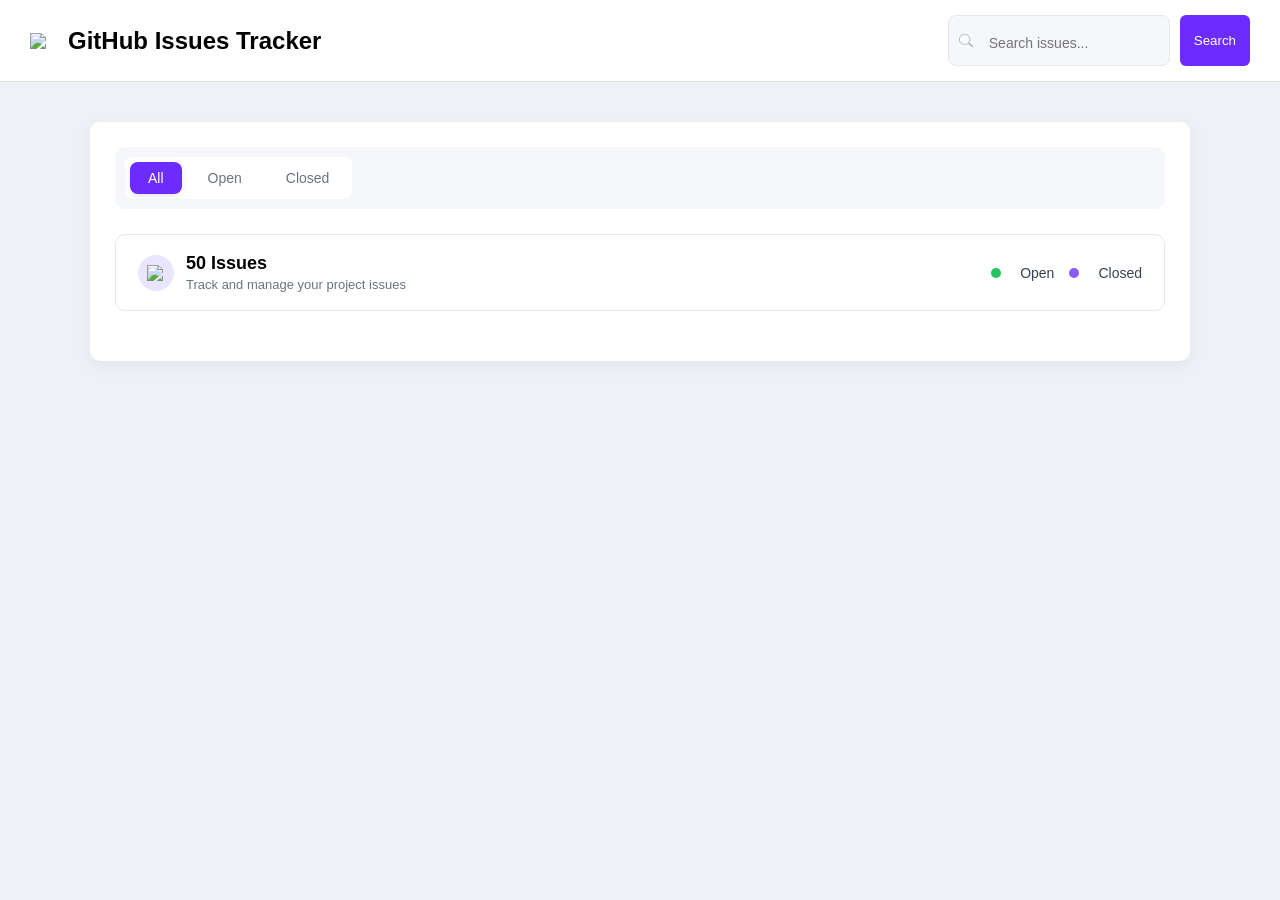
==== dashboard.html @ ebf70f04 "message" ====
<!DOCTYPE html>
<html lang="en">
<head>
<meta charset="UTF-8">
<title>GitHub Issues Tracker</title>
<link rel="stylesheet" href="style/style.css">
</head>

<body class="dashboard-body">

<!-- NAVBAR -->

<nav class="navbar">

<div class="logo-area">
<img src="assets/github-logo.png">
<h2>GitHub Issues Tracker</h2>
</div>

<div class="nav-right">

<div class="search-box">
<img src="./assets/search.png" class="search-icon">
<input type="text" id="searchInput" placeholder="Search issues...">
</div>

<button class="new-btn" onclick="searchIssue()">Search</button>

</div>

</nav>


<!-- MAIN WRAPPER -->

<div class="main-wrapper">


<!-- TABS -->

<!-- TABS CARD -->
<div class="tabs-card">
  <div class="tabs">
    <button class="tab active" onclick="filterIssues('all',this)">All</button>
    <button class="tab" onclick="filterIssues('open',this)">Open</button>
    <button class="tab" onclick="filterIssues('closed',this)">Closed</button>
  </div>
</div>

<!-- HEADER INFO -->
<div class="issues-header-card">

  <div class="issues-header-left">

    <div class="issue-icon">
      <img src="./assets/Aperture.png">
    </div>

    <div>
      <h3 id="issueCount">50 Issues</h3>
      <p>Track and manage your project issues</p>
    </div>

  </div>

  <div class="issues-header-right">
    <span class="legend open-dot"></span> Open
    <span class="legend closed-dot"></span> Closed
  </div>

</div>


<!-- LOADER -->

<div id="loader" class="loader"></div>


<!-- GRID -->

<section id="issues-container" class="issues-grid"></section>

</div>


<!-- MODAL -->

<div id="issueModal" class="modal">

<div class="modal-content modal-design">

<h2 id="modalTitle"></h2>

<div class="modal-meta">
<span id="modalStatus" class="status-open"></span>
<span id="modalAuthor"></span>
<span id="modalDate"></span>
</div>

<div id="modalLabels" class="labels"></div>

<p id="modalDescription" class="modal-desc"></p>

<div class="modal-info">

<div>
<p class="info-title">Assignee:</p>
<p id="modalAssignee" class="info-value"></p>
</div>

<div>
<p class="info-title">Priority:</p>
<span id="modalPriority"></span>
</div>

</div>

<div class="modal-footer">
<button onclick="closeModal()" class="modal-close-btn">Close</button>
</div>

</div>

</div>


<script src="js/app.js"></script>

</body>
</html>
---- style/style.css ----
*{
margin:0;
padding:0;
box-sizing:border-box;
font-family: Inter, Arial, Helvetica, sans-serif;
}
/* ================= LOGIN PAGE ================= */

.login-body{
height:100vh;
background:#f5f6fa;
display:flex;
justify-content:center;
align-items:center;
}

.login-card{
background:white;
width:360px;
padding:28px;
border-radius:12px;
box-shadow:0 5px 20px rgba(0,0,0,0.1);
text-align:center;
}

.logo{
width:60px;
margin-bottom:10px;
}

.subtitle{
color:gray;
font-size:13px;
margin-bottom:20px;
}

label{
display:block;
text-align:left;
margin-top:8px;
font-size:14px;
}

input{
width:100%;
padding:10px;
margin-top:5px;
border:1px solid #ddd;
border-radius:6px;
}

.default{
font-size:12px;
color:#6c63ff;
text-align:left;
margin-top:6px;
margin-bottom:12px;
}

.login-btn{
width:100%;
padding:12px;
margin-top:15px;
border:none;
border-radius:6px;
color:white;
font-weight:bold;
cursor:pointer;
background:linear-gradient(90deg,#5f2cff,#7b2cff);
}

.divider{
margin:20px 0;
color:gray;
font-size:14px;
}

.demo-box{
background:#f5f5f7;
padding:15px;
border-radius:8px;
font-size:14px;
}

/* ================= DASHBOARD ================= */

.dashboard-body{
background:#eef1f5;
}

/* NAVBAR................. */

.navbar{
display:flex;
justify-content:space-between;
align-items:center;
padding:15px 30px;
background:white;
border-bottom:1px solid #ddd;
}

.logo-area{
display:flex;
align-items:center;
gap:10px;
}

.logo-area img{
width:28px;
}

.nav-right{
display:flex;
gap:10px;
}

.nav-right input{
padding:8px 10px;
border:1px solid #ddd;
border-radius:6px;
}

.new-btn{
background:#6c2cff;
color:white;
padding:2px 14px;
border:none;
border-radius:6px;
cursor:pointer;
}
/* SEARCH BOX FIGMA STYLE.............................. */


/*
.search-box{
 background:#f6f7fb;
border:1px solid #e5e7eb;
border-radius:8px; */
.search-box{
display:flex;
align-items:center;
background:#f6f7fb;
border:1px solid #e5e7eb;
border-radius:8px;
padding:6px 10px;
gap:6px;
transition:0.2s;
}

.search-box input{
border:none;
outline:none;
background:transparent;
font-size:14px;
width:180px;
}

.search-icon{
width:14px;
opacity:0.6;
}

/* Focus effect*/

.search-box:focus-within{
border:1px solid #656565;
box-shadow:0 0 0 2px rgba(129, 129, 129, 0.15);
}

/* main container */

.main-wrapper{
max-width:1100px;
margin:40px auto;
background:white;
padding:25px;
border-radius:10px;
box-shadow:0 5px 20px rgba(0,0,0,0.05);
}

/* ================= TABS CARD ================= */

.tabs-card{
background:#f6f7fb;
padding:10px;
border-radius:10px;
margin-bottom:25px;
}

/* Tabs container ..... */

.tabs{
display:flex;
gap:8px;
background:white;
padding:5px;
border-radius:8px;
width:fit-content;
}

/* Tab button ........*/

.tab{
padding:8px 18px;
border:none;
background:transparent;
border-radius:8px;
cursor:pointer;
font-size:14px;
font-weight:500;
color:#6b7280;
transition:0.2s;
}

/* Active tab........ */

.tab.active{
background:#6c2cff;
color:white;
box-shadow:0 2px 6px rgba(0,0,0,0.1);
}

/* HOVER ...........*/

.tab:hover{
background:#eceef5;
}

/* ================= ISSUES HEADER CARD ================= */

.issues-header-card{
display:flex;
align-items:center;
justify-content:space-between;
background:#fff;
border:1px solid #e5e7eb;
border-radius:10px;
padding:18px 22px;
margin-bottom:25px;
}

/* LEFT SIDE............. */

.issues-header-left{
display:flex;
align-items:center;
gap:12px;
}

/* ICON............................ */

.issue-icon{
width:36px;
height:36px;
background:#e9e5ff;
border-radius:50%;
display:flex;
align-items:center;
justify-content:center;
}

.issue-icon img{
width:18px;
}

/* TEXT................. */

.issues-header-left h3{
font-size:18px;
font-weight:600;
margin-bottom:3px;
}

.issues-header-left p{
font-size:13px;
color:#6b7280;
}

/* RIGHT SIDE......................... */

.issues-header-right{
display:flex;
align-items:center;
gap:15px;
font-size:14px;
color:#374151;
}

/* DOT ....................*/

.legend{
width:10px;
height:10px;
border-radius:50%;
display:inline-block;
margin-right:4px;
}

.open-dot{
background:#22c55e;
}

.closed-dot{
background:#8b5cf6;
}

/* GRID................... */

.issues-grid{
display:grid;
grid-template-columns:repeat(4,1fr);
gap:20px;
}

/* CARD.................... */

.issue-card{
background:white;
padding:16px;
border-radius:8px;
cursor:pointer;
box-shadow:0 2px 8px rgba(0,0,0,0.05);
}

.issue-card.open{
border-top:4px solid #2ecc71;
}

.issue-card.closed{
border-top:4px solid #8e44ad;
}

.issue-card h3{
font-size:15px;
margin-bottom:8px;
}

.issue-card p{
font-size:13px;
color:#555;
margin-bottom:10px;
}

/* Badges...................... */

.badge{
font-size:10px;
padding:3px 8px;
border-radius:999px;
font-weight:500;
white-space:nowrap;
}

.bug{
background:#ffe6e6;
color:#e74c3c;
}

.help{
background:#fff3cd;
color:#e67e22;
}

.enhancement{
background:#e8f8f5;
color:#1abc9c;
}

/* Meta............. */

.meta{
font-size:12px;
color:gray;
margin-top:10px;
}

/* Modal....................... */

.modal{
display:none;
position:fixed;
top:0;
left:0;
width:100%;
height:100%;
background:rgba(0,0,0,0.4);
}

.modal-content{
background:white;
padding:30px;
margin:120px auto;
width:420px;
border-radius:10px;
}

.close{
float:right;
cursor:pointer;
font-weight:bold;
}

/* LOADER................. */

.loader{
display:none;
border:6px solid #f3f3f3;
border-top:6px solid black;
border-radius:50%;
width:40px;
height:40px;
animation:spin 1s linear infinite;
margin:20px auto;
}

@keyframes spin{
0%{transform:rotate(0)}
100%{transform:rotate(360deg)}
}

/* ================= RESPONSIVE ================= */

@media(max-width:900px){

.issues-grid{
grid-template-columns:repeat(2,1fr);
}

}

@media(max-width:500px){

.issues-grid{
grid-template-columns:1fr;
}

.login-card{
width:90%;
}

}

/* ================= PRIORITY BADGE ================= */

.priority{
font-size:12px;
font-weight:600;
padding:5px 14px;
border-radius:20px;
letter-spacing:0.4px;
display:inline-flex;
align-items:center;
justify-content:center;
min-width:70px;
text-transform:uppercase;

}

/* HIGH.............. */

.priority-high{
background:#ffe5e5;
color:#ff4d4f;
}

/* MEDIUM ....................*/

.priority-medium{
background:#fff3cd;
color:#f59e0b;
}

/* LOW ..................*/

.priority-low{
background:#e5e7eb;
color:#6b7280;
}



/* CARD TOP...................... */

.card-top{
display:flex;
justify-content:space-between;
align-items:center;
margin-bottom:10px;
}


/* STATUS DOT................... */

.status-dot{
width:14px;
height:14px;
border-radius:50%;
border:2px solid #2ecc71;
}


/* ISSUE TEXT...................... */

.issue-title{
font-size:15px;
font-weight:600;
margin-bottom:5px;
}

/* .issue-desc{
font-size:12px;
color:#6b7280;
margin-bottom:10px;
} */
.issue-desc{
font-size:12px;
color:#6b7280;
margin-bottom:10px;
}


/* LABELS........................ */

.labels{
margin-top:5px;
}

/* 50 issues circle logo..................... */
.issue-logo{
width:35px;
height:35px;
padding:6px;
background:#d1cbea;
border-radius:50%;
}

/* CARD DIVIDER (FIGMA LINE)....................... */

.card-divider{
width:100%;
height:1px;
background:#e5e7eb;
margin:12px 0;
}

/* MODAL DESIGN...................  */

.modal-design{
width:520px;
padding:30px;
border-radius:12px;
}

.modal-meta{
display:flex;
gap:10px;
align-items:center;
margin:10px 0;
font-size:14px;
color:#6b7280;
}

.status-open{
background:#22c55e;
color:white;
padding:4px 12px;
border-radius:20px;
font-size:12px;
}

.modal-desc{
margin:20px 0;
color:#4b5563;
line-height:1.5;
}

.modal-info{
display:flex;
justify-content:space-between;
align-items:center;
background:#f3f4f6;
padding:18px 20px;
border-radius:10px;
margin-top:18px;
}

.modal-info div:last-child{
display:flex;
flex-direction:column;
align-items:center;
}

.info-title{
font-size:13px;
color:#6b7280;
}

.info-value{
font-weight:600;
}

.modal-footer{
display:flex;
justify-content:flex-end;
margin-top:20px;
}

.modal-close-btn{
background:linear-gradient(90deg,#6c2cff,#5b21ff);
color:white;
border:none;
padding:10px 22px;
border-radius:8px;
cursor:pointer;
font-weight:600;
}
/* just for testing 
.modal-labels-center{
display:flex;
justify-content:center;
align-items:center;
gap:8px;
margin:18px 0;
width:100%;
} */
.modal-labels-center{
display:flex;
justify-content:center;
align-items:center;
gap:8px;
margin:18px 0;
width:100%;
}

/* close modal.................. */
.status-closed{
background:#8b5cf6;
color:white;
padding:4px 12px;
border-radius:20px;
font-size:12px;
}
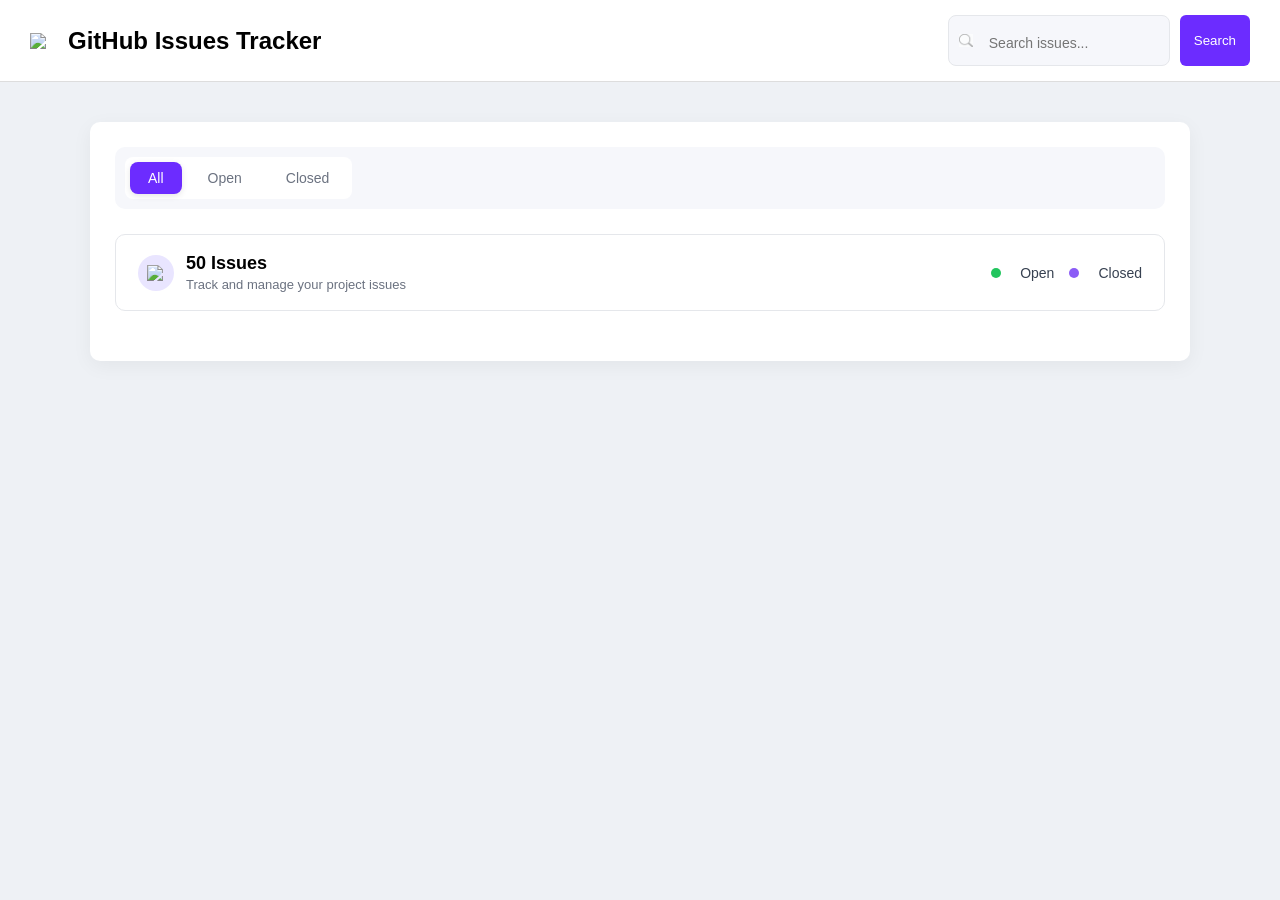
==== commit e6c3a44a: "message" ====
--- a/dashboard.html
+++ b/dashboard.html
@@ -8,7 +8,7 @@
 
 <body class="dashboard-body">
 
-<!-- NAVBAR -->
+<!-- NAVBAR SECTIONS -->
 
 <nav class="navbar">
 
@@ -38,7 +38,7 @@
 
 <!-- TABS -->
 
-<!-- TABS CARD -->
+<!-- TABS CARD section -->
 <div class="tabs-card">
   <div class="tabs">
     <button class="tab active" onclick="filterIssues('all',this)">All</button>
@@ -47,11 +47,14 @@
   </div>
 </div>
 
-<!-- HEADER INFO -->
+
+
+<!-- HEADER INFO section -->
 <div class="issues-header-card">
 
   <div class="issues-header-left">
 
+<!-- icon png section -->
     <div class="issue-icon">
       <img src="./assets/Aperture.png">
     </div>
--- a/style/style.css
+++ b/style/style.css
@@ -639,4 +639,115 @@
 padding:4px 12px;
 border-radius:20px;
 font-size:12px;
+}
+
+/* ================= MOBILE RESPONSIVE sections ================ */
+
+@media (max-width:768px){
+
+/* NAVBAR */
+.navbar{
+flex-direction:column;
+align-items:flex-start;
+gap:10px;
+}
+
+.nav-right{
+width:100%;
+display:flex;
+flex-direction:column;
+gap:8px;
+}
+
+.search-box{
+width:100%;
+}
+
+.search-box input{
+width:100%;
+}
+
+.new-btn{
+width:100%;
+padding:10px;
+}
+
+/* HEADER CARD */
+.issues-header-card{
+flex-direction:column;
+align-items:flex-start;
+gap:12px;
+}
+
+.issues-header-right{
+font-size:13px;
+}
+
+/* GRID */
+.issues-grid{
+grid-template-columns:1fr;
+}
+
+/* CARD */
+.issue-card{
+padding:14px;
+}
+
+/* MODAL */
+.modal-content{
+width:90%;
+margin:80px auto;
+padding:20px;
+}
+
+.modal-design{
+width:90%;
+}
+
+/* MODAL INFO */
+.modal-info{
+flex-direction:column;
+gap:15px;
+align-items:flex-start;
+}
+
+/* TABS */
+.tabs{
+flex-wrap:wrap;
+}
+
+/* MAIN WRAPPER */
+.main-wrapper{
+margin:20px;
+padding:18px;
+}
+
+}
+
+
+/* ================= EXTRA SMALL MOBILE ================= */
+
+@media (max-width:480px){
+
+.logo-area h2{
+font-size:16px;
+}
+
+.issue-title{
+font-size:14px;
+}
+
+.issue-desc{
+font-size:12px;
+}
+
+.priority{
+font-size:11px;
+padding:4px 10px;
+}
+
+.modal-content{
+margin-top:60px;
+}
+
 }
